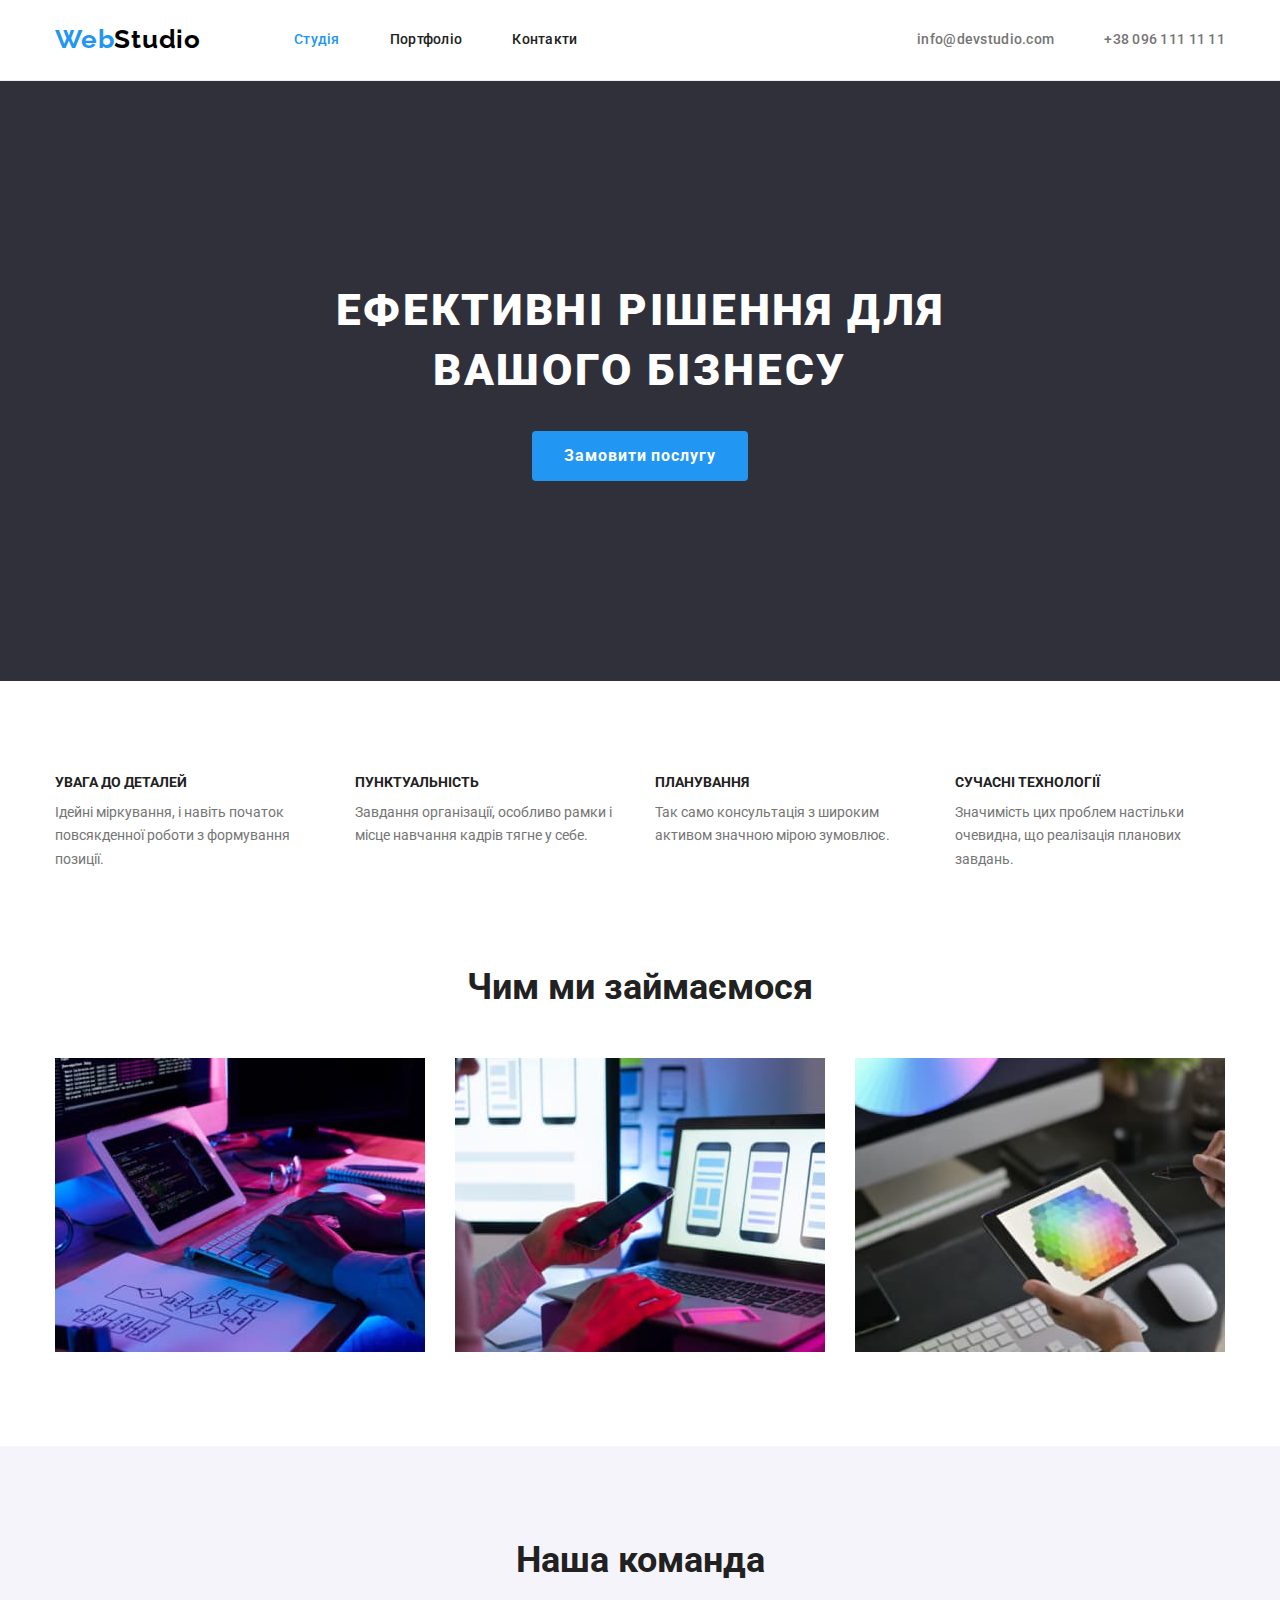
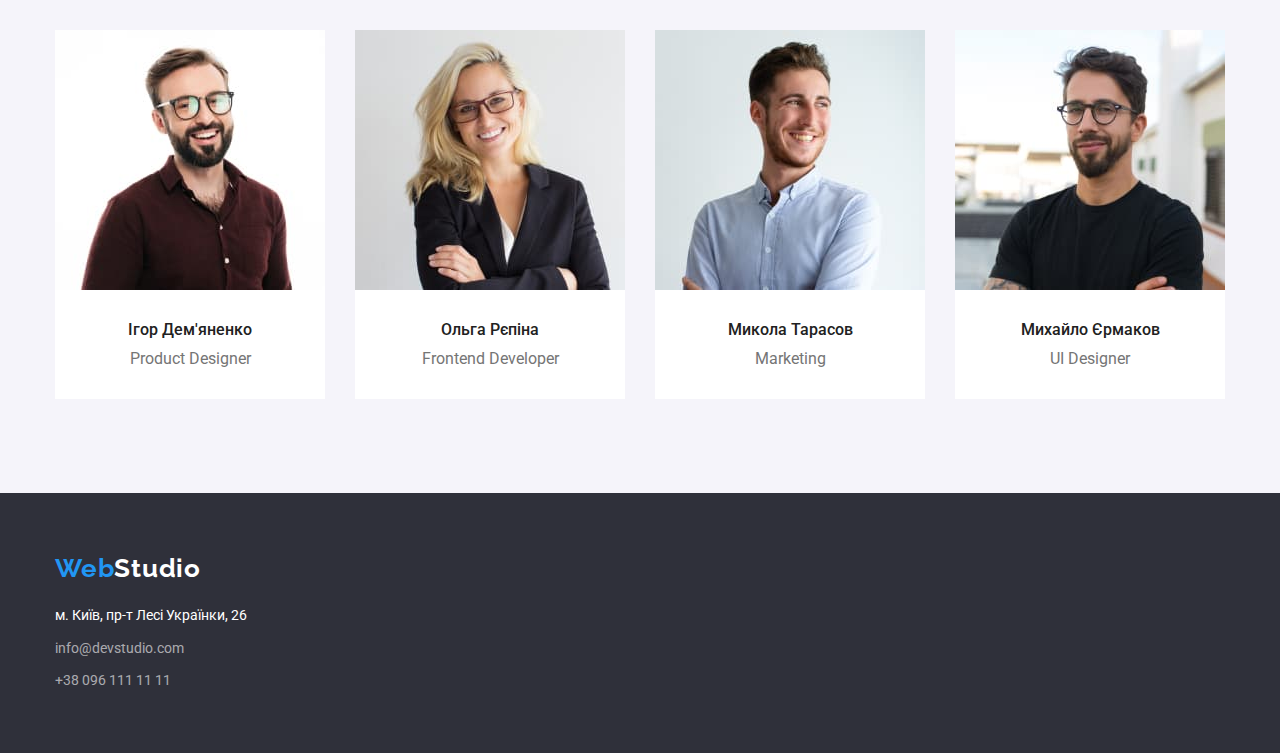
==== index.html @ 0a424352 "Добавляє ДЗ - 3" ====
<!DOCTYPE html>
<html lang="uk">

<head>
  <meta charset="UTF-8" />
  <meta http-equiv="X-UA-Compatible" content="IE=edge" />
  <meta name="viewport" content="width=device-width, initial-scale=1.0" />
  <link rel="stylesheet"
    href="https://cdnjs.cloudflare.com/ajax/libs/modern-normalize/1.1.0/modern-normalize.min.css" />
  <link rel="stylesheet" href="./css/styles.css" />
  <link rel="preconnect" href="https://fonts.googleapis.com" />
  <link rel="preconnect" href="https://fonts.gstatic.com" crossorigin />
  <link href="https://fonts.googleapis.com/css2?family=Raleway:wght@700&family=Roboto:wght@400;500;700;900&display=swap"
    rel="stylesheet" />
  <title>Студія</title>
</head>

<body>
  <!-- Header -->

  <header class="header">
    <div class="container">
      <div class="header-section">
        <nav class="navigation">
          <a class="logo" href="./index.html">Web<span class="part">Studio</span></a>
          <ul class="list">
            <li>
              <a class="link current" href="./index.html">Студія</a>
            </li>
            <li>
              <a class="link" href="./portfolio.html">Портфоліо</a>
            </li>
            <li>
              <a class="link" href="#">Контакти</a>
            </li>
          </ul>
        </nav>
        <ul class="header-links">
          <li>
            <a class="contacts" href="mailto:info@devstudio.com">info@devstudio.com</a>
          </li>
          <li>
            <a class="contacts" href="tel:+380961111111">+38 096 111 11 11</a>
          </li>
        </ul>
      </div>
    </div>
  </header>
  <main>
    <!-- Hero -->

    <section class="hero">
      <div class="container">
        <h1 class="title">Ефективні рішення для вашого бізнесу</h1>
        <button class="button" type="button">Замовити послугу</button>
      </div>
    </section>

    <!-- Advances -->

    <section class="advances">
      <div class="container">
        <h2 class="visually-hidden">Наші переваги</h2>
        <ul class="list">
          <li class="item">
            <h3 class="title">Увага до деталей</h3>
            <p class="text">
              Ідейні міркування, і навіть початок повсякденної роботи з формування позиції.
            </p>
          </li>
          <li class="item">
            <h3 class="title">Пунктуальність</h3>
            <p class="text">
              Завдання організації, особливо рамки і місце навчання кадрів тягне у себе.
            </p>
          </li>
          <li class="item">
            <h3 class="title">Планування</h3>
            <p class="text">Так само консультація з широким активом значною мірою зумовлює.</p>
          </li>
          <li class="item">
            <h3 class="title">Сучасні технології</h3>
            <p class="text">
              Значимість цих проблем настільки очевидна, що реалізація планових завдань.
            </p>
          </li>
        </ul>
      </div>
    </section>

    <!-- Photo Section -->

    <section class="photo-section">
      <div class="container">
        <h2 class="title">Чим ми займаємося</h2>
        <ul class="list">
          <li>
            <img src="./images/printing.jpg" alt="людина пише код" width="370" height="294" />
          </li>
          <li>
            <img src="./images/laptop.jpg" alt="людина тримає телефон на фоні ноутбука" width="370" height="294" />
          </li>
          <li>
            <img src="./images/tablet.jpg" alt="палітра кольорів на планшеті" width="370" height="294" />
          </li>
        </ul>
      </div>
    </section>

    <!-- Team -->

    <section class="team">
      <div class="container">
        <h2 class="title">Наша команда</h2>
        <ul class="list">
          <li class="item">
            <img class="team-photo" src="./images/teammate-1.jpg" alt="Фото Ігора Дем'яненка" width="270" />
            <div class="desc">
              <h3 class="team-mate">Ігор Дем'яненко</h3>
              <p class="text" lang="en">Product Designer</p>
            </div>
          </li>
          <li class="item">
            <img class="team-photo" src="./images/teammate-2.jpg" alt="Фото Ольги Рєпіни" width="270" />
            <div class="desc">
              <h3 class="team-mate">Ольга Рєпіна</h3>
              <p class="text" lang="en">Frontend Developer</p>
            </div>
          </li>
          <li class="item">
            <img class="team-photo" src="./images/teammate-3.jpg" alt="Фото Миколи Тарасова" width="270" />
            <div class="desc">
              <h3 class="team-mate">Микола Тарасов</h3>
              <p class="text" lang="en">Marketing</p>
            </div>
          </li>
          <li class="item">
            <img class="team-photo" src="./images/teammate-4.jpg" alt="Фото Михайла Єрмакова" width="270" />
            <div class="desc">
              <h3 class="team-mate">Михайло Єрмаков</h3>
              <p class="text" lang="en">UI Designer</p>
            </div>
          </li>
        </ul>
      </div>
    </section>
  </main>

  <!-- Footer -->

  <footer class="footer">
    <div class="container">
      <a class="logo" href="./index.html">Web<span class="part">Studio</span></a>
      <address>
        <ul>
          <li class="item">
            <a class="goelocation element" href="https://goo.gl/maps/CPtrU1FHBa2aNyZL9" target="_blank"
              rel="noopener noreferrer nofollow">м. Київ, пр-т Лесі Українки, 26</a>
          </li>
          <li class="item">
            <a class="link element" href="mailto:info@devstudio.com">info@devstudio.com</a>
          </li>
          <li class="item">
            <a class="link element" href="tel:+380961111111">+38 096 111 11 11</a>
          </li>
        </ul>
      </address>
    </div>
  </footer>
</body>

</html>
---- css/styles.css ----
:root {
  --primary-text-color: #757575;
  --title-text-color: #212121;
  --hero-color: #2f303a;
  --color-white: #ffffff;
  --color-black: #000000;
  --hero-button-color: #188ce8;
  --accent-color: #2196f3;
  --team-section-color: #f5f4fa;
  --footer-contacts-color: rgba(255, 255, 255, 0.6);
}

body {
  color: var(--primary-text-color);
  font-family: Roboto, sans-serif;
  font-size: 14px;
  font-weight: 400;
  background-color: var(--color-white);
  line-height: 1.7;
}

h1,
h2,
h3,
h4,
h5,
h6,
p,
ul {
  margin: 0;
  padding: 0;
}

ul {
  list-style: none;
}

img {
  display: block;
  height: auto;
}

.visually-hidden {
  position: absolute;
  white-space: nowrap;
  width: 1px;
  height: 1px;
  overflow: hidden;
  border: 0;
  padding: 0;
  clip: rect(0 0 0 0);
  clip-path: inset(50%);
  margin: -1px;
}

.container {
  width: 1200px;
  padding-left: 15px;
  padding-right: 15px;
  margin-left: auto;
  margin-right: auto;
  /* outline: 1px solid tomato; */
}

/* Header */

.logo {
  color: var(--accent-color);
  font-family: Raleway, sans-serif;
  font-size: 26px;
  font-weight: 700;
  line-height: 1.2;
  text-decoration: none;
  letter-spacing: 0.03em;
}

.header {
  border-bottom: 1px solid #ececec;
}

.header .part {
  color: var(--color-black);
}

.header-section {
  display: flex;
  justify-content: space-between;
  align-items: center;
}

.navigation {
  display: flex;
  align-items: center;
  gap: 93px;
}

.navigation .list {
  display: flex;
  gap: 50px;
}

.navigation .link {
  display: block;
  padding: 32px 0;

  color: var(--title-text-color);
  font-weight: 500;
  line-height: 1.14;
  text-decoration: none;
  letter-spacing: 0.02em;
}

.navigation .link:hover,
.navigation .link:focus {
  color: var(--accent-color);
}

.navigation .current {
  color: var(--accent-color);
}

.header-links {
  display: flex;
  gap: 50px;
}

.header .contacts {
  padding: 32px 0px;

  color: var(--primary-text-color);
  font-weight: 500;
  line-height: 1.14;
  text-decoration: none;
  letter-spacing: 0.02em;
}

.header .contacts:hover,
.header .contacts:focus {
  color: var(--accent-color);
}

/* Main */

/* Hero */

.hero {
  background-color: var(--hero-color);

  padding-top: 200px;
  padding-bottom: 200px;
}

.hero .title {
  max-width: 696px;
  margin-bottom: 30px;
  margin-left: auto;
  margin-right: auto;
  text-align: center;

  color: var(--color-white);

  font-size: 44px;
  font-weight: 900;
  line-height: 1.36;
  text-transform: uppercase;
  letter-spacing: 0.06em;
}

.hero .button {
  display: block;
  padding: 10px 32px;
  border-radius: 4px;
  border: none;
  margin: 0 auto;

  font-family: inherit;
  font-size: 16px;
  font-weight: 700;
  line-height: 1.88;
  letter-spacing: 0.06em;
  cursor: pointer;

  background-color: var(--accent-color);
  color: var(--color-white);
}

.hero .button:hover,
.hero .button:focus {
  background-color: var(--hero-button-color);
}

/* Advances */

.advances {
  padding-top: 94px;
  padding-bottom: 94px;
}

.advances .list {
  display: flex;
  justify-content: center;
  gap: 30px;
}

.advances .item {
  max-width: 270px;
}

.advances .title {
  margin-bottom: 10px;

  color: var(--title-text-color);
  font-size: 14px;
  font-weight: 700;
  line-height: 1.14;
  text-transform: uppercase;
}

/* Photo Section */

.photo-section {
  padding-bottom: 94px;
}

.photo-section .list {
  display: flex;
  justify-content: center;
  gap: 30px;
}

.photo-section .title {
  margin-bottom: 50px;

  color: var(--title-text-color);
  font-size: 36px;
  font-weight: 700;
  line-height: 1.17;
  text-align: center;
}

/* Team */

.team {
  padding-top: 94px;
  padding-bottom: 94px;
  background-color: var(--team-section-color);
  text-align: center;
}

.team .title {
  margin-bottom: 50px;

  color: var(--title-text-color);
  font-size: 36px;
  font-weight: 700;
  line-height: 1.12;
}

.team .list {
  display: flex;
  justify-content: center;
  gap: 30px;
}

.team .item {
  width: calc((100%-90) / 4);

  background-color: #ffffff;
}

.team .desc {
  padding: 30px 0;
}

.team-mate {
  margin-bottom: 10px;

  color: var(--title-text-color);
  font-size: 16px;
  font-weight: 500;
  line-height: 1.19;
}

.team .text {
  font-size: 16px;
  line-height: 1.19;
}

/* Footer */

.footer {
  padding-top: 60px;
  padding-bottom: 60px;

  background-color: var(--hero-color);
}

.footer .logo {
  display: block;
  margin-bottom: 20px;
}

.footer .part {
  color: var(--color-white);
}

.footer .item:not(:last-child) {
  margin-bottom: 9px;
}

.footer .goelocation {
  color: var(--color-white);
}

.footer .link {
  color: var(--footer-contacts-color);
}

.footer .element {
  text-decoration: none;
  font-style: normal;
}

.footer .element:hover,
.footer .element:focus {
  color: var(--accent-color);
}

/* Portfolio */

.work-list {
  padding-top: 94px;
  padding-bottom: 94px;
}

.filter {
  display: flex;
  justify-content: center;
  gap: 8px;
  margin-bottom: 50px;
}

.filter .button {
  padding: 6px 22px;
  border-radius: 4px;
  border: none;

  color: var(--title-text-color);
  font-family: inherit;
  font-size: 16px;
  font-weight: 500;
  line-height: 1.63;
  background-color: var(--team-section-color);
  cursor: pointer;
}

.filter .button:first-child {
  padding: 6px 25px;
}

.filter .button:hover,
.filter .button:focus {
  color: var(--color-white);
  background-color: var(--accent-color);
}

.works {
  display: flex;
  flex-wrap: wrap;
  gap: 30px;
}

.works .title {
  margin-bottom: 4px;

  color: var(--title-text-color);
  font-size: 18px;
  font-weight: 700;
  line-height: 2;
  letter-spacing: 0.06em;
}

.works .text {
  font-size: 16px;
  line-height: 1.88;
}

.works .item {
  padding: 20px 24px;
  max-width: 370px;
  border-left: 1px solid #eeeeee;
  border-right: 1px solid #eeeeee;
  border-bottom: 1px solid #eeeeee;
}
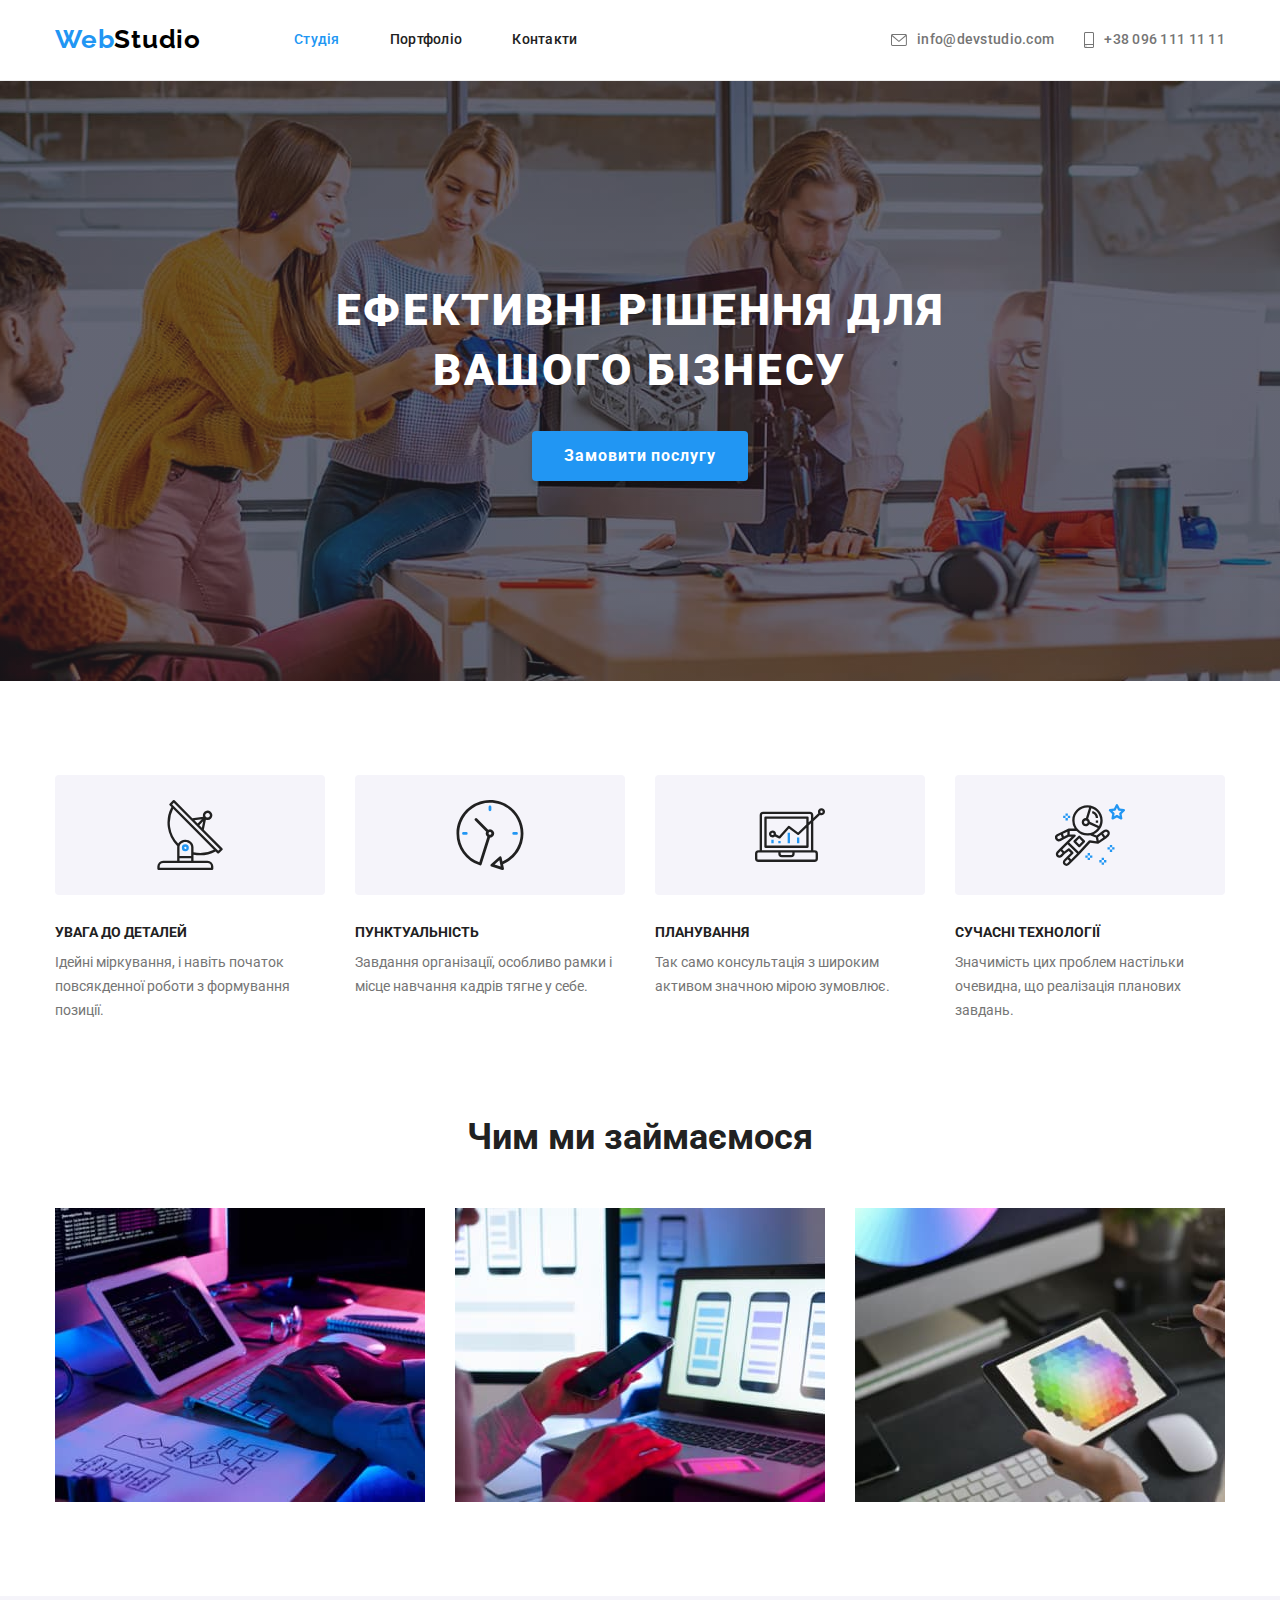
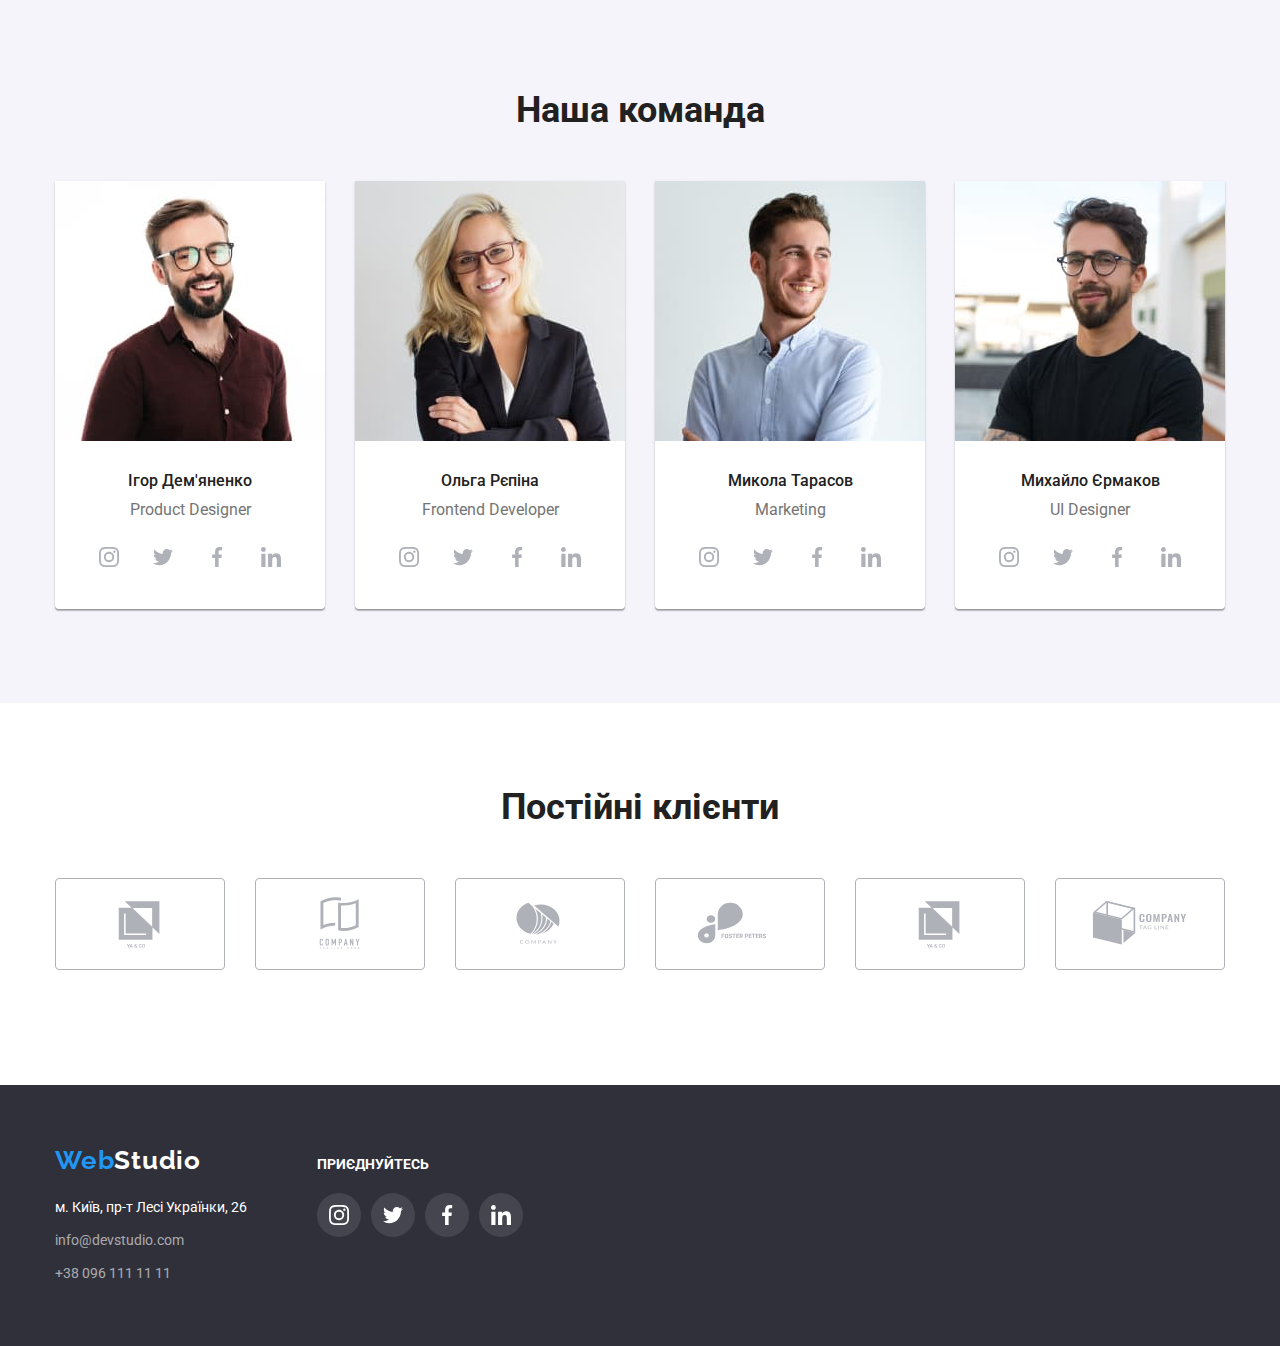
==== commit 629c3d0a: "Додає іконки." ====
--- a/index.html
+++ b/index.html
@@ -36,16 +36,27 @@
           </ul>
         </nav>
         <ul class="header-links">
-          <li>
-            <a class="contacts" href="mailto:info@devstudio.com">info@devstudio.com</a>
-          </li>
-          <li>
-            <a class="contacts" href="tel:+380961111111">+38 096 111 11 11</a>
+          <li class="header-links-item">
+            <a class="contacts" href="mailto:info@devstudio.com">
+              <svg width="16" height="12">
+                <use href="./images/icons.svg#icon-envelope"></use>
+              </svg>
+              info@devstudio.com
+            </a>
+          </li>
+          <li class="header-links-item">
+            <a class="contacts" href="tel:+380961111111">
+              <svg width="10" height="16">
+                <use href="./images/icons.svg#icon-smartphone"></use>
+              </svg>+38 096 111 11 11</a>
           </li>
         </ul>
       </div>
     </div>
   </header>
+
+  <!-- Main -->
+
   <main>
     <!-- Hero -->
 
@@ -63,22 +74,42 @@
         <h2 class="visually-hidden">Наші переваги</h2>
         <ul class="list">
           <li class="item">
+            <div class="advances-icon">
+              <svg width="70" height="70">
+                <use href="./images/icons.svg#icon-antenna"></use>
+              </svg>
+            </div>
             <h3 class="title">Увага до деталей</h3>
             <p class="text">
               Ідейні міркування, і навіть початок повсякденної роботи з формування позиції.
             </p>
           </li>
           <li class="item">
+            <div class="advances-icon">
+              <svg width="70" height="70">
+                <use href="./images/icons.svg#icon-clock"></use>
+              </svg>
+            </div>
             <h3 class="title">Пунктуальність</h3>
             <p class="text">
               Завдання організації, особливо рамки і місце навчання кадрів тягне у себе.
             </p>
           </li>
           <li class="item">
+            <div class="advances-icon">
+              <svg width="70" height="70">
+                <use href="./images/icons.svg#icon-diagram"></use>
+              </svg>
+            </div>
             <h3 class="title">Планування</h3>
             <p class="text">Так само консультація з широким активом значною мірою зумовлює.</p>
           </li>
           <li class="item">
+            <div class="advances-icon">
+              <svg width="70" height="70">
+                <use href="./images/icons.svg#icon-astronaut"></use>
+              </svg>
+            </div>
             <h3 class="title">Сучасні технології</h3>
             <p class="text">
               Значимість цих проблем настільки очевидна, що реалізація планових завдань.
@@ -118,6 +149,28 @@
             <div class="desc">
               <h3 class="team-mate">Ігор Дем'яненко</h3>
               <p class="text" lang="en">Product Designer</p>
+              <ul class="team-icon-list">
+                <li class="team-icon-list-item">
+                  <a class="team-icon-link" href="#"><svg width="20" height="20">
+                      <use href="./images/icons.svg#icon-instagram"></use>
+                    </svg></a>
+                </li>
+                <li class="team-icon-list-item">
+                  <a class="team-icon-link" href="#"><svg width="20" height="20">
+                      <use href="./images/icons.svg#icon-twitter"></use>
+                    </svg></a>
+                </li>
+                <li class="team-icon-list-item">
+                  <a class="team-icon-link" href="#"><svg width="20" height="20">
+                      <use href="./images/icons.svg#icon-facebook"></use>
+                    </svg></a>
+                </li>
+                <li class="team-icon-list-item">
+                  <a class="team-icon-link" href="#"><svg width="20" height="20">
+                      <use href="./images/icons.svg#icon-linkedin"></use>
+                    </svg></a>
+                </li>
+              </ul>
             </div>
           </li>
           <li class="item">
@@ -125,6 +178,28 @@
             <div class="desc">
               <h3 class="team-mate">Ольга Рєпіна</h3>
               <p class="text" lang="en">Frontend Developer</p>
+              <ul class="team-icon-list">
+                <li class="team-icon-list-item">
+                  <a class="team-icon-link" href="#"><svg width="20" height="20">
+                      <use href="./images/icons.svg#icon-instagram"></use>
+                    </svg></a>
+                </li>
+                <li class="team-icon-list-item">
+                  <a class="team-icon-link" href="#"><svg width="20" height="20">
+                      <use href="./images/icons.svg#icon-twitter"></use>
+                    </svg></a>
+                </li>
+                <li class="team-icon-list-item">
+                  <a class="team-icon-link" href="#"><svg width="20" height="20">
+                      <use href="./images/icons.svg#icon-facebook"></use>
+                    </svg></a>
+                </li>
+                <li class="team-icon-list-item">
+                  <a class="team-icon-link" href="#"><svg width="20" height="20">
+                      <use href="./images/icons.svg#icon-linkedin"></use>
+                    </svg></a>
+                </li>
+              </ul>
             </div>
           </li>
           <li class="item">
@@ -132,6 +207,28 @@
             <div class="desc">
               <h3 class="team-mate">Микола Тарасов</h3>
               <p class="text" lang="en">Marketing</p>
+              <ul class="team-icon-list">
+                <li class="team-icon-list-item">
+                  <a class="team-icon-link" href="#"><svg width="20" height="20">
+                      <use href="./images/icons.svg#icon-instagram"></use>
+                    </svg></a>
+                </li>
+                <li class="team-icon-list-item">
+                  <a class="team-icon-link" href="#"><svg width="20" height="20">
+                      <use href="./images/icons.svg#icon-twitter"></use>
+                    </svg></a>
+                </li>
+                <li class="team-icon-list-item">
+                  <a class="team-icon-link" href="#"><svg width="20" height="20">
+                      <use href="./images/icons.svg#icon-facebook"></use>
+                    </svg></a>
+                </li>
+                <li class="team-icon-list-item">
+                  <a class="team-icon-link" href="#"><svg width="20" height="20">
+                      <use href="./images/icons.svg#icon-linkedin"></use>
+                    </svg></a>
+                </li>
+              </ul>
             </div>
           </li>
           <li class="item">
@@ -139,32 +236,133 @@
             <div class="desc">
               <h3 class="team-mate">Михайло Єрмаков</h3>
               <p class="text" lang="en">UI Designer</p>
-            </div>
-          </li>
-        </ul>
-      </div>
-    </section>
+              <ul class="team-icon-list">
+                <li class="team-icon-list-item">
+                  <a class="team-icon-link" href="#"><svg width="20" height="20">
+                      <use href="./images/icons.svg#icon-instagram"></use>
+                    </svg></a>
+                </li>
+                <li class="team-icon-list-item">
+                  <a class="team-icon-link" href="#"><svg width="20" height="20">
+                      <use href="./images/icons.svg#icon-twitter"></use>
+                    </svg></a>
+                </li>
+                <li class="team-icon-list-item">
+                  <a class="team-icon-link" href="#"><svg width="20" height="20">
+                      <use href="./images/icons.svg#icon-facebook"></use>
+                    </svg></a>
+                </li>
+                <li class="team-icon-list-item">
+                  <a class="team-icon-link" href="#"><svg width="20" height="20">
+                      <use href="./images/icons.svg#icon-linkedin"></use>
+                    </svg></a>
+                </li>
+              </ul>
+            </div>
+          </li>
+        </ul>
+      </div>
+    </section>
+
+    <!-- Clients -->
+
+    <section class="clients">
+      <div class="container">
+        <h2 class="clients-title">
+          Постійні клієнти
+        </h2>
+        <ul class="clients-list">
+          <li class="clients-list-item">
+            <a class="clients-list-link" href="#"><svg width="106" height="60">
+                <use href="./images/icons.svg#icon-first-company"></use>
+              </svg></a>
+          </li>
+          <li class="clients-list-item">
+            <a class="clients-list-link" href="#"><svg width="106" height="60">
+                <use href="./images/icons.svg#icon-second-company"></use>
+              </svg></a>
+          </li>
+          <li class="clients-list-item">
+            <a class="clients-list-link" href="#"><svg width="106" height="60">
+                <use href="./images/icons.svg#icon-third-company"></use>
+              </svg></a>
+          </li>
+          <li class="clients-list-item">
+            <a class="clients-list-link" href="#"><svg width="106" height="60">
+                <use href="./images/icons.svg#icon-fourth-company"></use>
+              </svg></a>
+          </li>
+          <li class="clients-list-item">
+            <a class="clients-list-link" href="#"><svg width="106" height="60">
+                <use href="./images/icons.svg#icon-first-company"></use>
+              </svg></a>
+          </li>
+          <li class="clients-list-item">
+            <a class="clients-list-link" href="#"><svg width="106" height="60">
+                <use href="./images/icons.svg#icon-sixth-company"></use>
+              </svg></a>
+          </li>
+        </ul>
+      </div>
+
+    </section>
+
   </main>
 
   <!-- Footer -->
 
   <footer class="footer">
-    <div class="container">
-      <a class="logo" href="./index.html">Web<span class="part">Studio</span></a>
-      <address>
-        <ul>
-          <li class="item">
-            <a class="goelocation element" href="https://goo.gl/maps/CPtrU1FHBa2aNyZL9" target="_blank"
-              rel="noopener noreferrer nofollow">м. Київ, пр-т Лесі Українки, 26</a>
-          </li>
-          <li class="item">
-            <a class="link element" href="mailto:info@devstudio.com">info@devstudio.com</a>
-          </li>
-          <li class="item">
-            <a class="link element" href="tel:+380961111111">+38 096 111 11 11</a>
-          </li>
-        </ul>
-      </address>
+    <div class="container footer-navigation">
+      <div>
+        <a class="logo" href="./index.html">Web<span class="part">Studio</span></a>
+        <address>
+          <ul>
+            <li class="item">
+              <a class="goelocation element" href="https://goo.gl/maps/CPtrU1FHBa2aNyZL9" target="_blank"
+                rel="noopener noreferrer nofollow">м. Київ, пр-т Лесі Українки, 26</a>
+            </li>
+            <li class="item">
+              <a class="link element" href="mailto:info@devstudio.com">info@devstudio.com</a>
+            </li>
+            <li class="item">
+              <a class="link element" href="tel:+380961111111">+38 096 111 11 11</a>
+            </li>
+          </ul>
+        </address>
+      </div>
+      <div>
+        <p class="join-text">Приєднуйтесь</p>
+        <ul class="join-list">
+          <li class="join-item">
+            <a class="join-link" href="#">
+              <svg width="20" height="20">
+                <use href="./images/icons.svg#icon-instagram"></use>
+              </svg>
+            </a>
+          </li>
+          <li class="join-item">
+            <a class="join-link" href="#">
+              <svg width="20" height="20">
+                <use href="./images/icons.svg#icon-twitter"></use>
+              </svg>
+            </a>
+          </li>
+          <li class="join-item">
+            <a class="join-link" href="#">
+              <svg width="20" height="20">
+                <use href="./images/icons.svg#icon-facebook"></use>
+              </svg>
+            </a>
+          </li>
+          <li class="join-item">
+            <a class="join-link" href="#">
+              <svg width="20" height="20">
+                <use href="./images/icons.svg#icon-linkedin"></use>
+              </svg>
+            </a>
+          </li>
+        </ul>
+      </div>
     </div>
   </footer>
 </body>
--- a/css/styles.css
+++ b/css/styles.css
@@ -8,6 +8,7 @@
   --accent-color: #2196f3;
   --team-section-color: #f5f4fa;
   --footer-contacts-color: rgba(255, 255, 255, 0.6);
+  --link-icon-color: #afb1b8;
 }
 
 body {
@@ -121,13 +122,17 @@
 
 .header-links {
   display: flex;
-  gap: 50px;
+  gap: 30px;
 }
 
 .header .contacts {
+  display: flex;
+  align-items: center;
+  column-gap: 10px;
   padding: 32px 0px;
 
   color: var(--primary-text-color);
+  fill: currentColor;
   font-weight: 500;
   line-height: 1.14;
   text-decoration: none;
@@ -144,10 +149,19 @@
 /* Hero */
 
 .hero {
-  background-color: var(--hero-color);
-
+  max-width: 1600px;
+  height: 600px;
   padding-top: 200px;
   padding-bottom: 200px;
+  margin-left: auto;
+  margin-right: auto;
+
+  background-color: var(--hero-color);
+  background-image: linear-gradient(rgba(47, 48, 58, 0.4), rgba(47, 48, 58, 0.4)),
+    url(../images/hero.jpg);
+  background-repeat: no-repeat;
+  background-position: center;
+  background-size: cover;
 }
 
 .hero .title {
@@ -182,6 +196,8 @@
 
   background-color: var(--accent-color);
   color: var(--color-white);
+  box-shadow: 0px 4px 4px rgba(0, 0, 0, 0.15);
+  border-radius: 4px;
 }
 
 .hero .button:hover,
@@ -204,6 +220,17 @@
 
 .advances .item {
   max-width: 270px;
+}
+
+.advances-icon {
+  display: flex;
+  justify-content: center;
+  align-items: center;
+  height: 120px;
+
+  background-color: var(--team-section-color);
+  border-radius: 4px;
+  margin-bottom: 30px;
 }
 
 .advances .title {
@@ -266,6 +293,9 @@
   width: calc((100%-90) / 4);
 
   background-color: #ffffff;
+  box-shadow: 0px 1px 3px rgba(0, 0, 0, 0.12), 0px 1px 1px rgba(0, 0, 0, 0.14),
+    0px 2px 1px rgba(0, 0, 0, 0.2);
+  border-radius: 0px 0px 4px 4px;
 }
 
 .team .desc {
@@ -282,8 +312,87 @@
 }
 
 .team .text {
+  margin-bottom: 16px;
+
   font-size: 16px;
   line-height: 1.19;
+}
+
+.team-icon-list {
+  display: flex;
+  justify-content: center;
+  align-items: center;
+  column-gap: 10px;
+}
+
+.team-icon-list-item {
+  display: block;
+  width: 44px;
+  height: 44px;
+}
+
+.team-icon-list-item .team-icon-link:hover,
+.team-icon-list-item .team-icon-link:focus {
+  background-color: var(--accent-color);
+  fill: var(--color-white);
+  border-radius: 50%;
+}
+
+.team-icon-link {
+  display: flex;
+  justify-content: center;
+  align-items: center;
+  width: 100%;
+  height: 100%;
+  fill: var(--link-icon-color);
+}
+
+/* Clients */
+
+.clients {
+  padding-top: 83px;
+  padding-bottom: 115px;
+  text-align: center;
+}
+
+.clients-title {
+  margin-bottom: 50px;
+
+  font-weight: 700;
+  font-size: 36px;
+  line-height: 1.17;
+
+  color: var(--title-text-color);
+}
+
+.clients-list {
+  display: flex;
+  justify-content: center;
+  align-items: center;
+  column-gap: 30px;
+}
+
+.clients-list-item {
+  display: block;
+  width: calc((100% - 150px) / 6);
+  height: 92px;
+  border: 1px solid var(--link-icon-color);
+  border-radius: 4px;
+}
+
+.clients-list-item:hover .clients-list-link,
+.clients-list-item .clients-list-link :focus {
+  fill: var(--accent-color);
+  border: 1px solid var(--accent-color);
+}
+
+.clients-list-link {
+  display: flex;
+  justify-content: center;
+  align-items: center;
+  width: 100%;
+  height: 100%;
+  fill: var(--link-icon-color);
 }
 
 /* Footer */
@@ -324,6 +433,51 @@
 .footer .element:hover,
 .footer .element:focus {
   color: var(--accent-color);
+}
+
+.footer-navigation {
+  display: flex;
+  align-items: baseline;
+  column-gap: 70px;
+}
+
+.join-text {
+  margin-bottom: 20px;
+
+  font-weight: 700;
+  font-size: 14px;
+  line-height: 1.14;
+  text-transform: uppercase;
+
+  color: var(--color-white);
+}
+
+.join-list {
+  display: flex;
+  align-items: center;
+  column-gap: 10px;
+}
+
+.join-item {
+  width: 44px;
+  height: 44px;
+  border-radius: 50%;
+  background-color: rgba(255, 255, 255, 0.1);
+}
+
+.join-link {
+  display: flex;
+  justify-content: center;
+  align-items: center;
+  width: 100%;
+  height: 100%;
+  fill: var(--color-white);
+}
+
+.join-link:hover,
+.join-link:focus {
+  background-color: var(--accent-color);
+  border-radius: 50%;
 }
 
 /* Portfolio */
@@ -362,6 +516,8 @@
 .filter .button:focus {
   color: var(--color-white);
   background-color: var(--accent-color);
+  box-shadow: 0px 3px 1px rgba(0, 0, 0, 0.1), 0px 1px 2px rgba(0, 0, 0, 0.08),
+    0px 2px 2px rgba(0, 0, 0, 0.12);
 }
 
 .works {
@@ -380,7 +536,19 @@
   letter-spacing: 0.06em;
 }
 
+.works-link {
+  display: block;
+  text-decoration: none;
+}
+
+.works-link:hover,
+.works-link:focus {
+  box-shadow: 0px 1px 1px rgba(0, 0, 0, 0.12), 0px 4px 4px rgba(0, 0, 0, 0.06),
+    1px 4px 6px rgba(0, 0, 0, 0.16);
+}
+
 .works .text {
+  color: var(--primary-text-color);
   font-size: 16px;
   line-height: 1.88;
 }
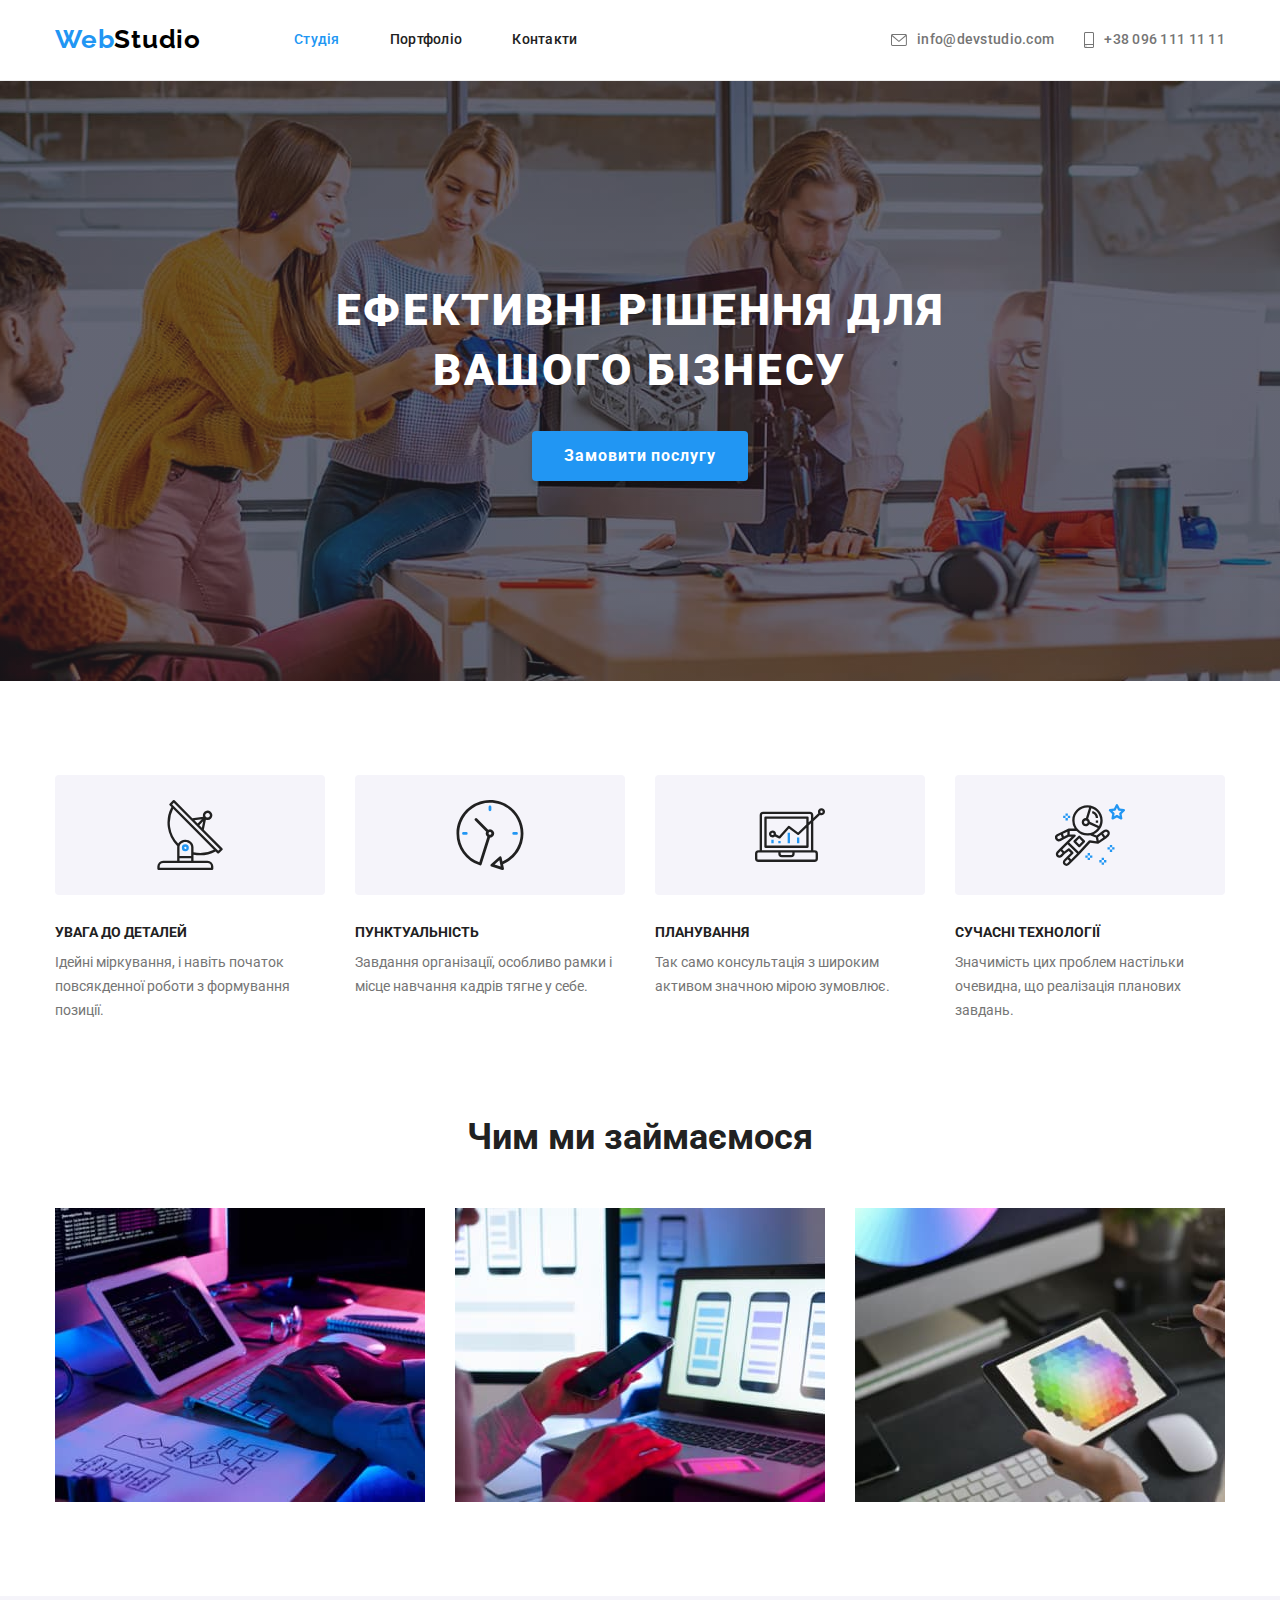
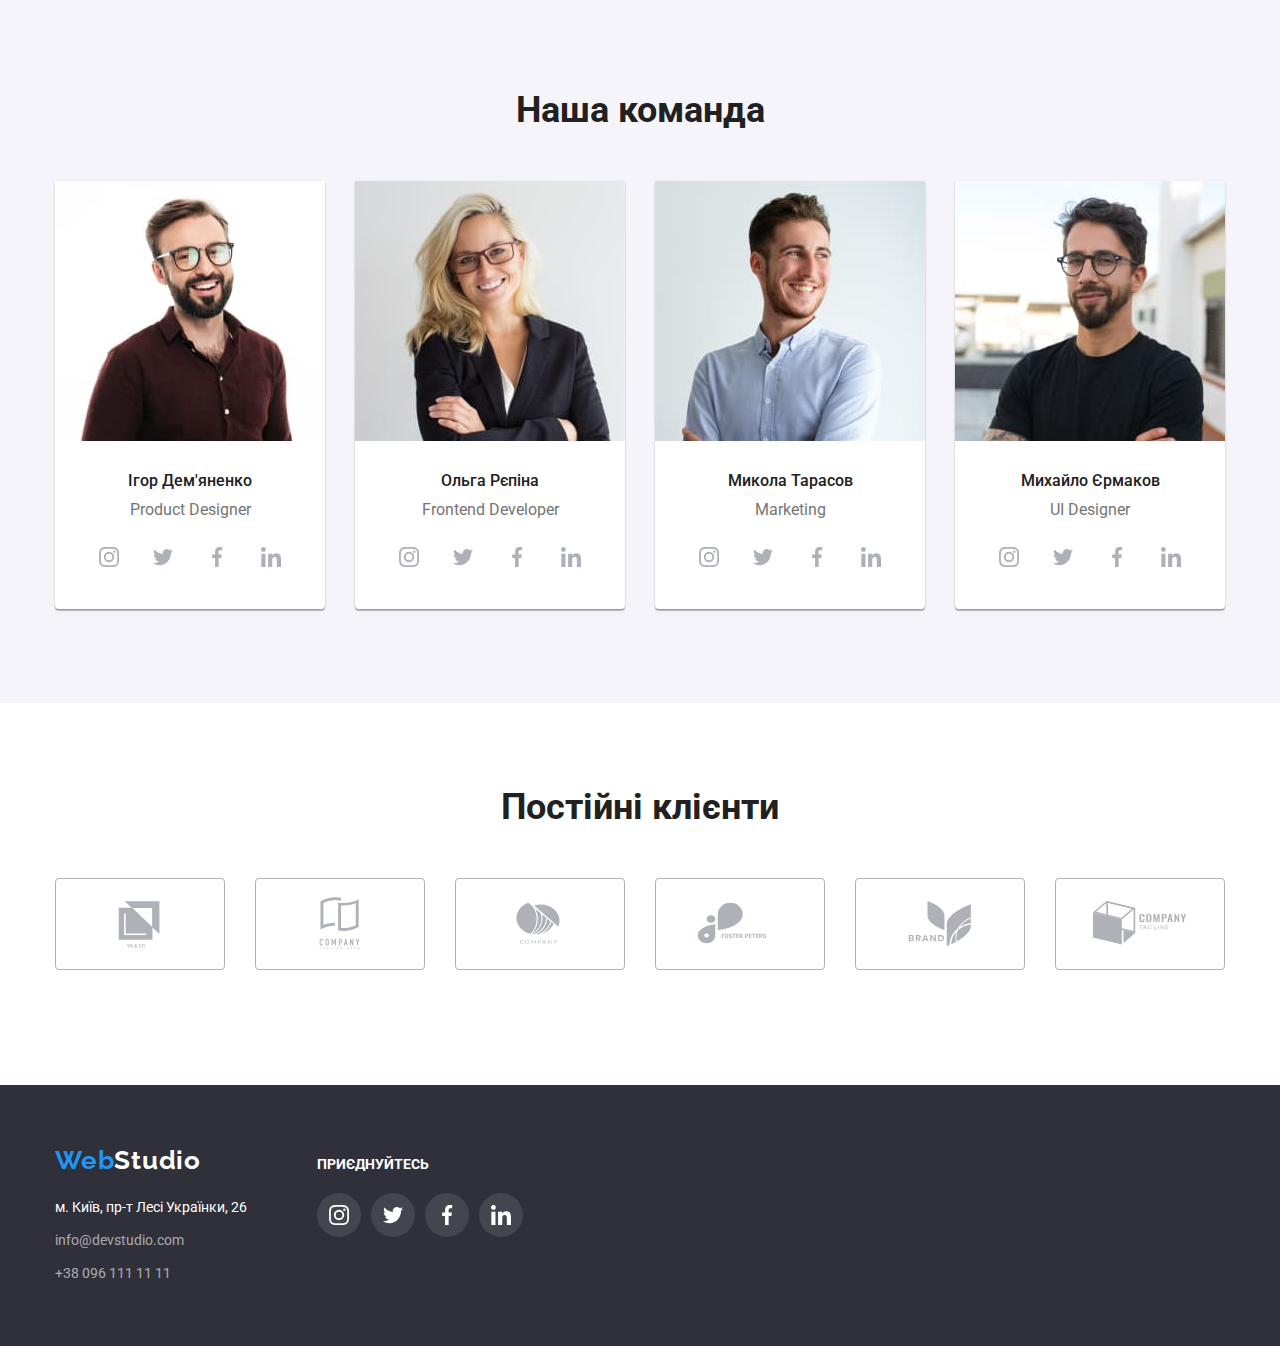
==== commit 079b0bde: "Вносить поправки від ментора." ====
--- a/index.html
+++ b/index.html
@@ -294,7 +294,7 @@
           </li>
           <li class="clients-list-item">
             <a class="clients-list-link" href="#"><svg width="106" height="60">
-                <use href="./images/icons.svg#icon-first-company"></use>
+                <use href="./images/icons.svg#icon-fifth-company"></use>
               </svg></a>
           </li>
           <li class="clients-list-item">
--- a/css/styles.css
+++ b/css/styles.css
@@ -331,8 +331,8 @@
   height: 44px;
 }
 
-.team-icon-list-item .team-icon-link:hover,
-.team-icon-list-item .team-icon-link:focus {
+.team-icon-link:hover,
+.team-icon-link:focus {
   background-color: var(--accent-color);
   fill: var(--color-white);
   border-radius: 50%;
@@ -380,12 +380,6 @@
   border-radius: 4px;
 }
 
-.clients-list-item:hover .clients-list-link,
-.clients-list-item .clients-list-link :focus {
-  fill: var(--accent-color);
-  border: 1px solid var(--accent-color);
-}
-
 .clients-list-link {
   display: flex;
   justify-content: center;
@@ -393,6 +387,12 @@
   width: 100%;
   height: 100%;
   fill: var(--link-icon-color);
+}
+
+.clients-list-link:hover,
+.clients-list-link:focus {
+  fill: var(--accent-color);
+  border: 1px solid var(--accent-color);
 }
 
 /* Footer */
